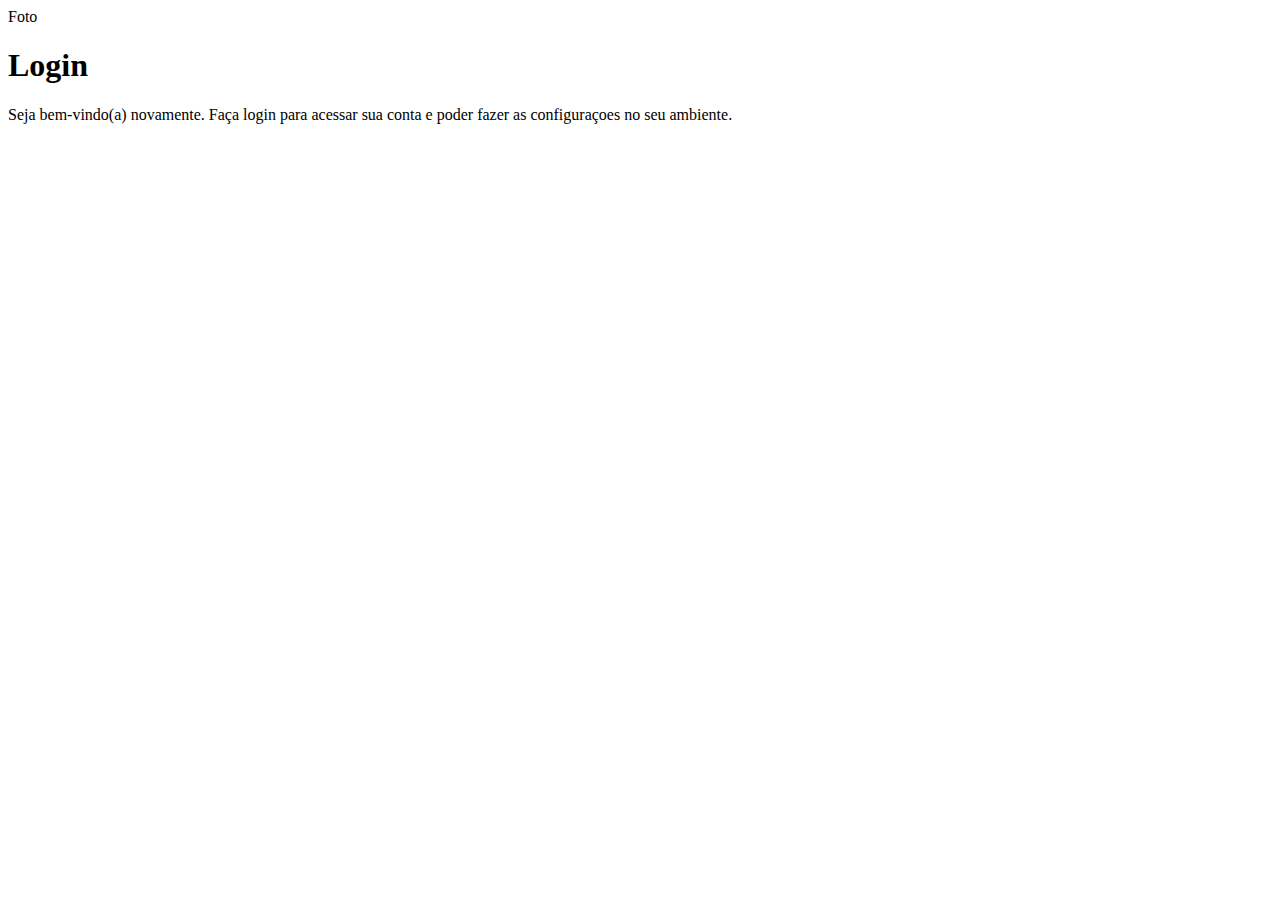
==== index.html @ ccd6d2b4 "Estrutura do projeto criada." ====
<!DOCTYPE html>
<html lang="pt-br">
<head>
    <meta charset="UTF-8">
    <meta http-equiv="X-UA-Compatible" content="IE=edge">
    <meta name="viewport" content="width=device-width, initial-scale=1.0">
    <title>Login</title>
    <link rel="stylesheet" href="estilos/style.css">
</head>
<body>
    <main>
        <section id="login">
            <div id="imagem">
                Foto
            </div>
            <div id="formulario">
                <h1>Login</h1>
                <p>Seja bem-vindo(a) novamente. Faça login para acessar sua conta e poder fazer as configuraçoes no seu ambiente.</p>
                <form action="login.php" method="post">
                    
                </form>
            </div>
        </section>
    </main>
    
</body>
</html>
---- estilos/style.css ----
@charset "UTF-8";

/**
Paleta de cores
Verde: #49a09d
Lilas: #5f2c82
*/
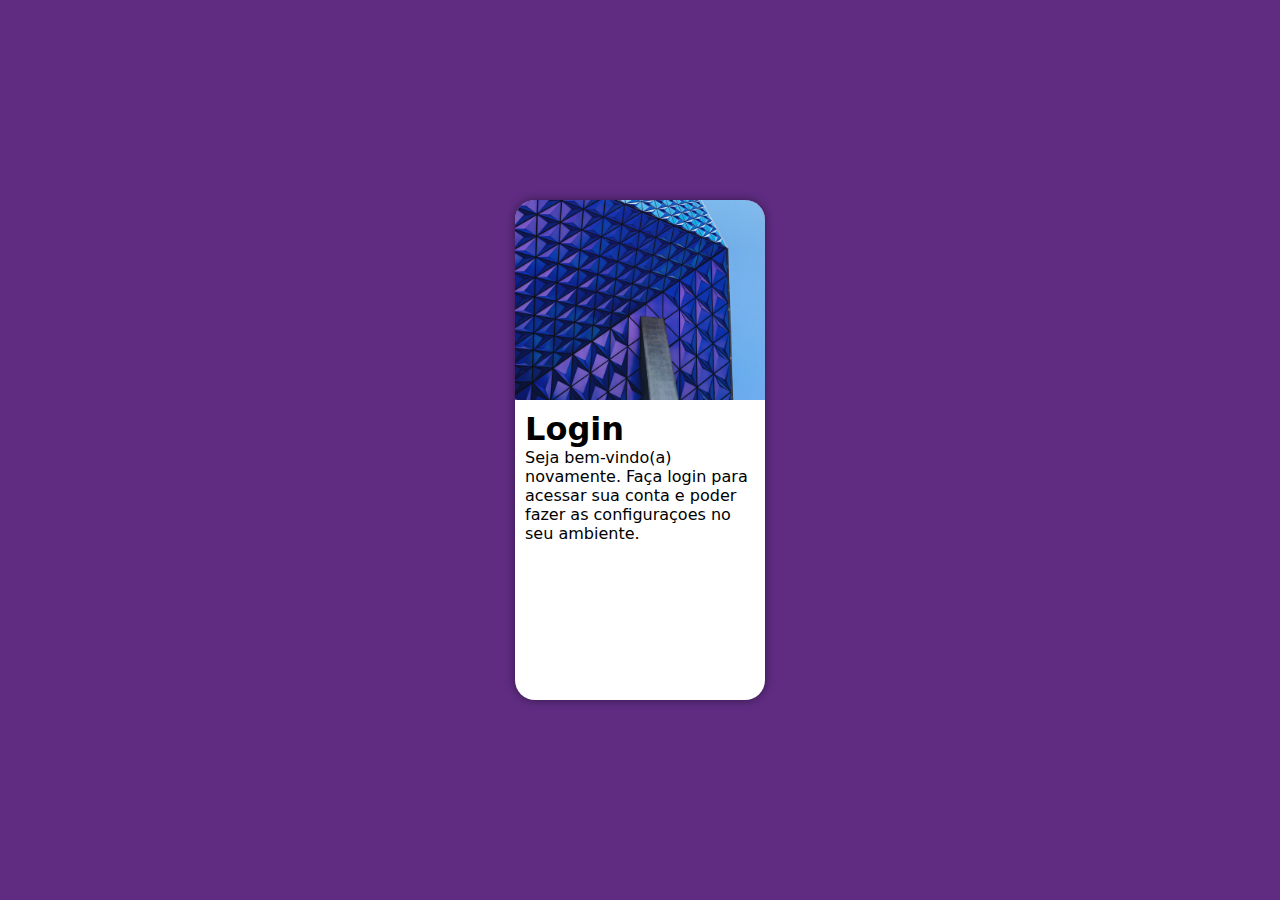
==== commit 6b0c8cde: "updated style" ====
--- a/index.html
+++ b/index.html
@@ -11,13 +11,12 @@
     <main>
         <section id="login">
             <div id="imagem">
-                Foto
             </div>
             <div id="formulario">
                 <h1>Login</h1>
                 <p>Seja bem-vindo(a) novamente. Faça login para acessar sua conta e poder fazer as configuraçoes no seu ambiente.</p>
                 <form action="login.php" method="post">
-                    
+
                 </form>
             </div>
         </section>
--- a/estilos/style.css
+++ b/estilos/style.css
@@ -4,4 +4,49 @@
 Paleta de cores
 Verde: #49a09d
 Lilas: #5f2c82
-*/+*/
+
+* {
+    font-family: system-ui, -apple-system, BlinkMacSystemFont, 'Segoe UI', Roboto, Oxygen, Ubuntu, Cantarell, 'Open Sans', 'Helvetica Neue', sans-serif;
+    padding: 0px;
+    margin: 0px;
+    box-sizing: border-box;
+}
+
+body, html {
+    background-color: #5f2c82;
+    height: 100vh;
+    width: 100vw;
+}
+
+main {
+    position: relative;
+    height: 100vh;
+    width: 100vw;
+}
+section#login {
+    position: absolute;
+    top: 50%;
+    left: 50%;
+    transform: translate(-50%, -50%);
+    overflow: hidden;
+
+    background-color: white;
+    width: 250px;
+    height: 500px;
+    border-radius: 20px;
+    box-shadow: 0px 0px 10px rgba(0, 0, 0, 0.450);
+
+}
+section#login > div#imagem {
+    display: block;
+    background: #5f2c82 url(../imagens/pexels-scott-webb-139205.jpg) no-repeat;
+    background-size: cover;
+    background-position: left bottom;
+    height: 200px;
+
+}
+section#login > div#formulario {
+    display: block;
+    padding: 10px;
+}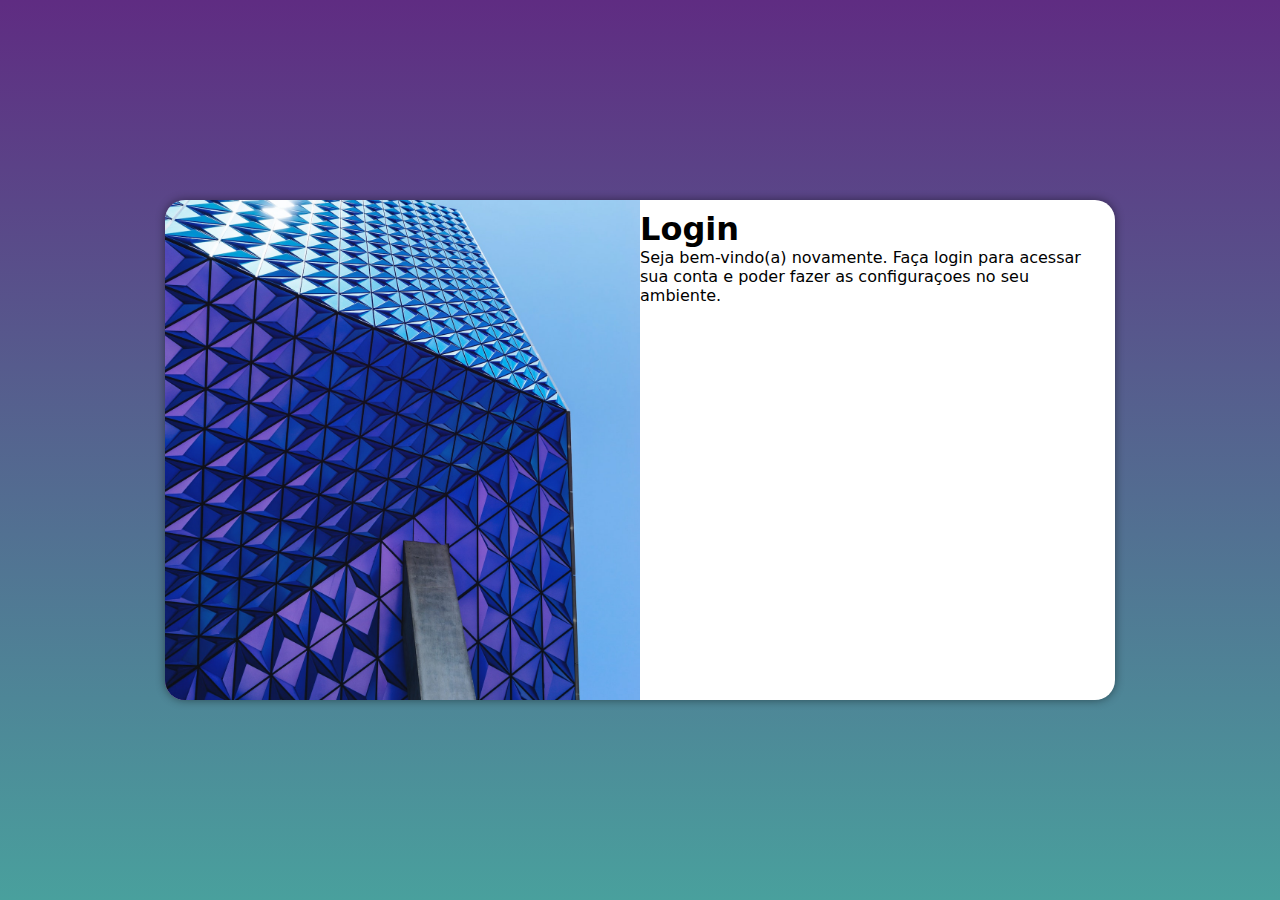
==== commit 3cb14145: "created media query" ====
--- a/index.html
+++ b/index.html
@@ -6,7 +6,9 @@
     <meta name="viewport" content="width=device-width, initial-scale=1.0">
     <title>Login</title>
     <link rel="stylesheet" href="estilos/style.css">
+    <link rel="stylesheet" href="estilos/media-query.css">
 </head>
+
 <body>
     <main>
         <section id="login">
--- a/estilos/media-query.css
+++ b/estilos/media-query.css
@@ -0,0 +1,45 @@
+@charset "UTF-8";
+
+/* Tipical Devices Breakpoint
+---------------------------------
+Pequenas telas: até 600px
+Celular: de 600px até 768px
+Tablet: 769px até 992
+Desktop: 993px até 1200px
+Grandes telas: acima de 1201px
+*/
+
+@media screen and (min-width: 768px) and (max-width: 992px) {
+    body {
+        background-image: linear-gradient(to top, #49a09d, #5f2c82);
+    }
+    section#login {
+        width: 80vw;
+    }
+    section#login > div#imagem {
+        float: left;
+        width: 30%;
+        height: 100%;
+    }
+    section#login > div#formulario {
+        float: right;
+        width: 70%;
+    }
+}
+@media screen and (min-width: 992px){
+    body {
+        background-image: linear-gradient(to top, #49a09d, #5f2c82);
+    }
+    section#login {
+        width: 950px;
+    }    
+    section#login > div#imagem {
+        float: left;
+        width: 50%;
+        height: 100%;
+    }
+    section#login > dix#formulario {
+        float: right;
+        width: 50%;
+    }
+}
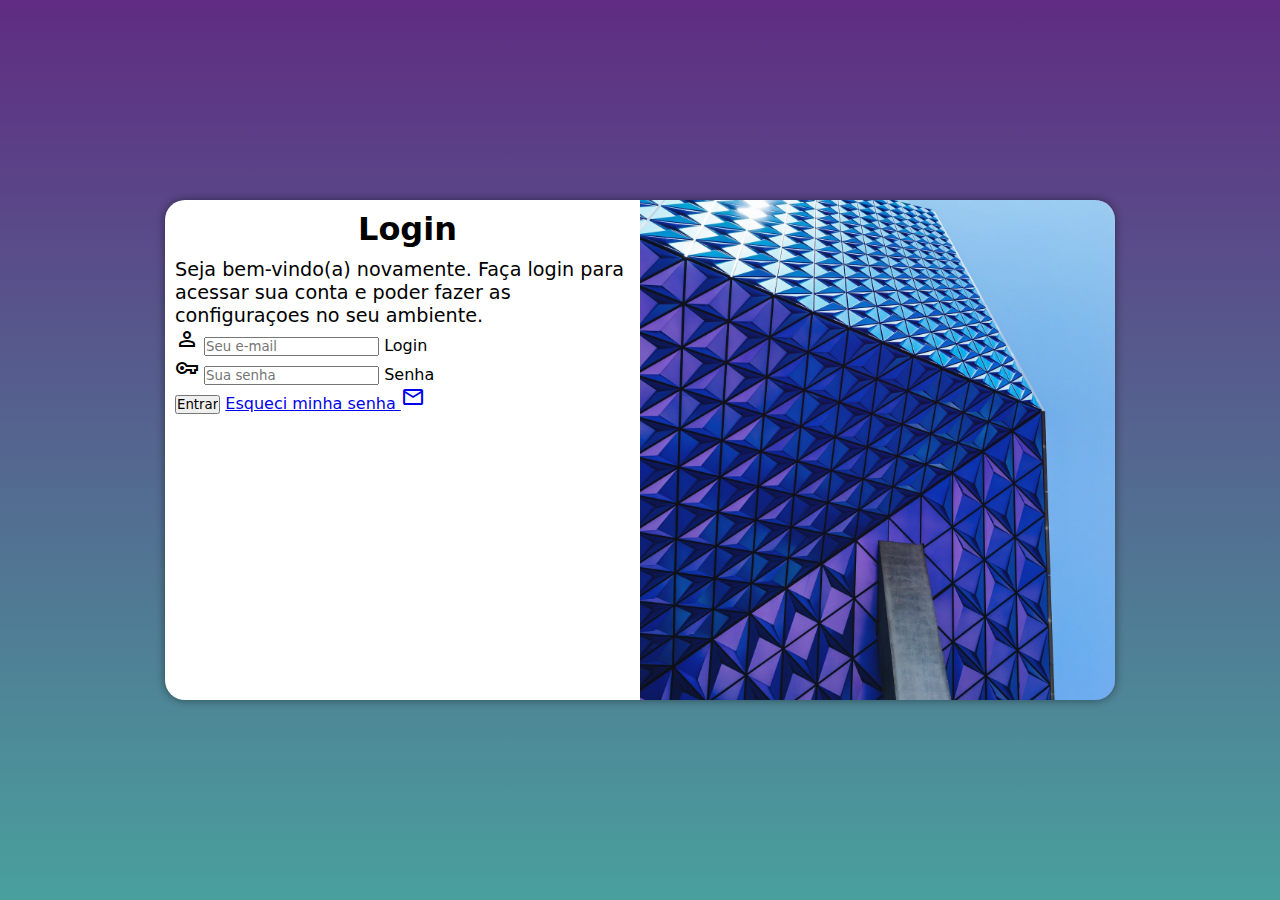
==== commit b670e88e: "configured the form" ====
--- a/index.html
+++ b/index.html
@@ -5,6 +5,7 @@
     <meta http-equiv="X-UA-Compatible" content="IE=edge">
     <meta name="viewport" content="width=device-width, initial-scale=1.0">
     <title>Login</title>
+    <link rel="stylesheet" href="https://fonts.googleapis.com/css2?family=Material+Symbols+Outlined:opsz,wght,FILL,GRAD@20..48,100..700,0..1,-50..200" />
     <link rel="stylesheet" href="estilos/style.css">
     <link rel="stylesheet" href="estilos/media-query.css">
 </head>
@@ -17,8 +18,25 @@
             <div id="formulario">
                 <h1>Login</h1>
                 <p>Seja bem-vindo(a) novamente. Faça login para acessar sua conta e poder fazer as configuraçoes no seu ambiente.</p>
-                <form action="login.php" method="post">
+                <form action="login.php" method="post" autocomplete="on">
+                    <div class="campo">
+                        <em class="material-symbols-outlined">
+                            person
+                            </em>
+                        <input type="email" name="login" id="ilogin" placeholder="Seu e-mail" autocomplete="email" required maxlength="30">
+                        <label for="ilogin">Login</label>
+                    </div>
+                    <div class="campo">
+                        <em class="material-symbols-outlined">
+                            vpn_key
+                            </em>
+                        <input type="password" name="senha" id="isenha" placeholder="Sua senha" autocomplete="current-password" required min="8" maxlength="20">
+                        <label for="isenha">Senha</label>
+                    </div>
+                    <input type="submit" value="Entrar">
+                    <a href="esqueci.html">Esqueci minha senha <em class="material-symbols-outlined">mail</em>
 
+                    </a>
                 </form>
             </div>
         </section>
--- a/estilos/style.css
+++ b/estilos/style.css
@@ -37,6 +37,8 @@
     border-radius: 20px;
     box-shadow: 0px 0px 10px rgba(0, 0, 0, 0.450);
 
+    transition: width 0.3s, height .3s;
+    transition-timing-function: ease;
 }
 section#login > div#imagem {
     display: block;
@@ -49,4 +51,11 @@
 section#login > div#formulario {
     display: block;
     padding: 10px;
+}
+div#formulario > h1 {
+    text-align: center;
+    margin-bottom: 10px;
+}
+div#formulario > p {
+    font-size: .8em;
 }--- a/estilos/media-query.css
+++ b/estilos/media-query.css
@@ -34,12 +34,18 @@
         width: 950px;
     }    
     section#login > div#imagem {
-        float: left;
+        float: right;
         width: 50%;
         height: 100%;
     }
     section#login > dix#formulario {
-        float: right;
+        float: left;
         width: 50%;
     }
+    div#formulario > h1 {
+        font-size: 2em;
+    }
+    div#formulario > p {
+        font-size: 1.2em;
+    }
 }
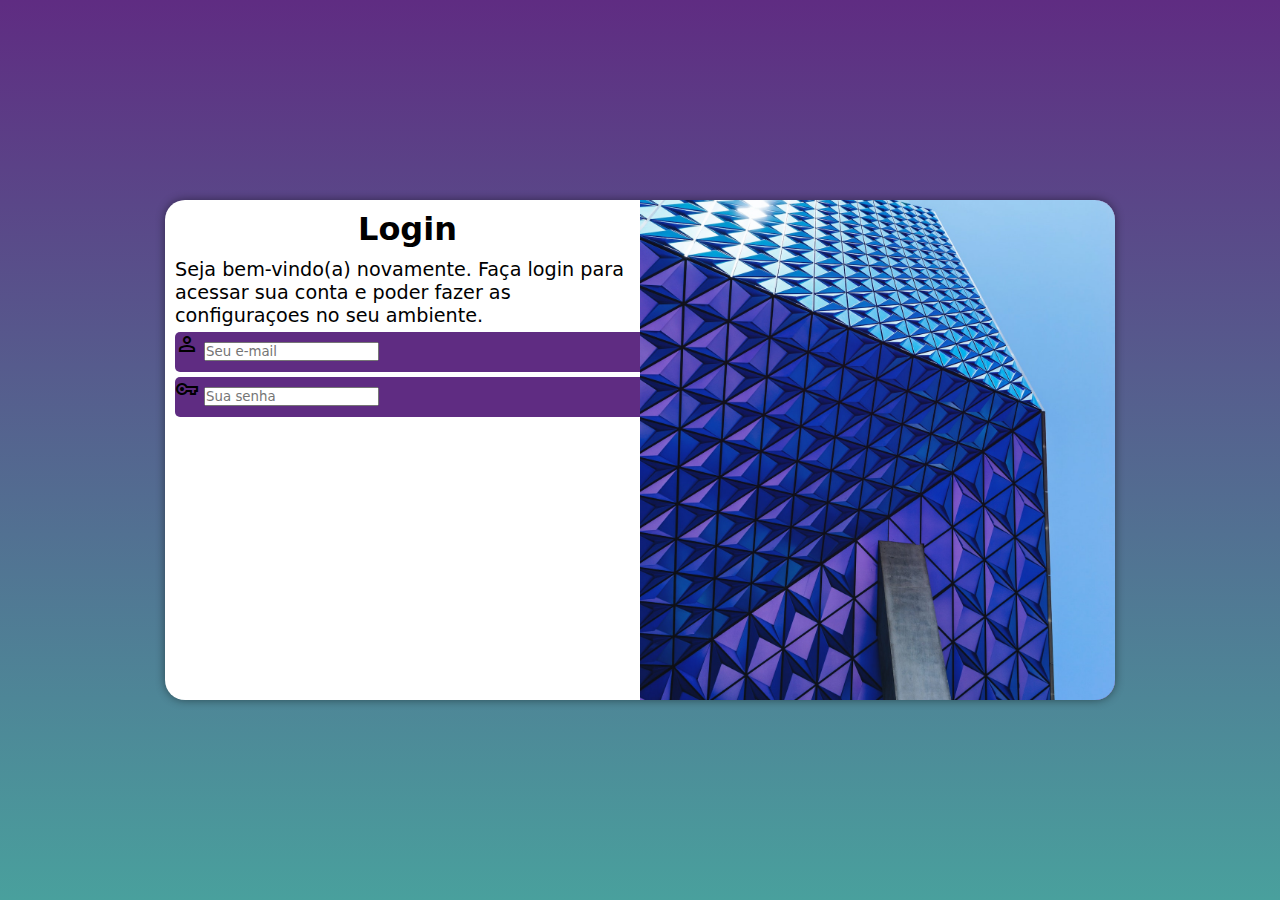
==== commit 05b5128d: "updating style" ====
--- a/index.html
+++ b/index.html
@@ -34,7 +34,8 @@
                         <label for="isenha">Senha</label>
                     </div>
                     <input type="submit" value="Entrar">
-                    <a href="esqueci.html">Esqueci minha senha <em class="material-symbols-outlined">mail</em>
+                    <a href="esqueci.html" class="botao">
+                        Esqueci minha senha <em class="material-symbols-outlined">mail</em>
 
                     </a>
                 </form>
--- a/estilos/style.css
+++ b/estilos/style.css
@@ -58,4 +58,50 @@
 }
 div#formulario > p {
     font-size: .8em;
+}
+div.campo {
+    background-color: #5f2c82;
+    display: block;
+    width: 100%;
+    height: 40px;
+    border-radius: 5px;
+    margin: 5px 0px;
+}
+div.campo > label {
+    display: none;
+}
+form > input[type=submit] {
+    display: block;
+    font-size: 1em;
+    width: 100%;
+    height:  40px;
+    background-color: #49a09d;
+    color: white;
+    border: none;
+    border-radius: 5px;
+    cursor: pointer;
+}
+form > input[type=submit]:hover{
+    background-color: #317573;
+}
+form > a.botao {
+    display: block;
+    text-align: center;
+    font-size: 1em;
+    width: 100%;
+    height: 40px;
+    padding-top: 5px;
+    margin-top: 5px;
+    background-color: white;
+    color: #317573;
+    border: 1px solid #49a09d;
+    border-radius: 5px;
+    text-decoration: none;
+}
+form > a.botao:hover {
+    background-color: #317573;
+    color: white;
+}
+form > a.botao > em {
+    font-size: 0.8em;
 }